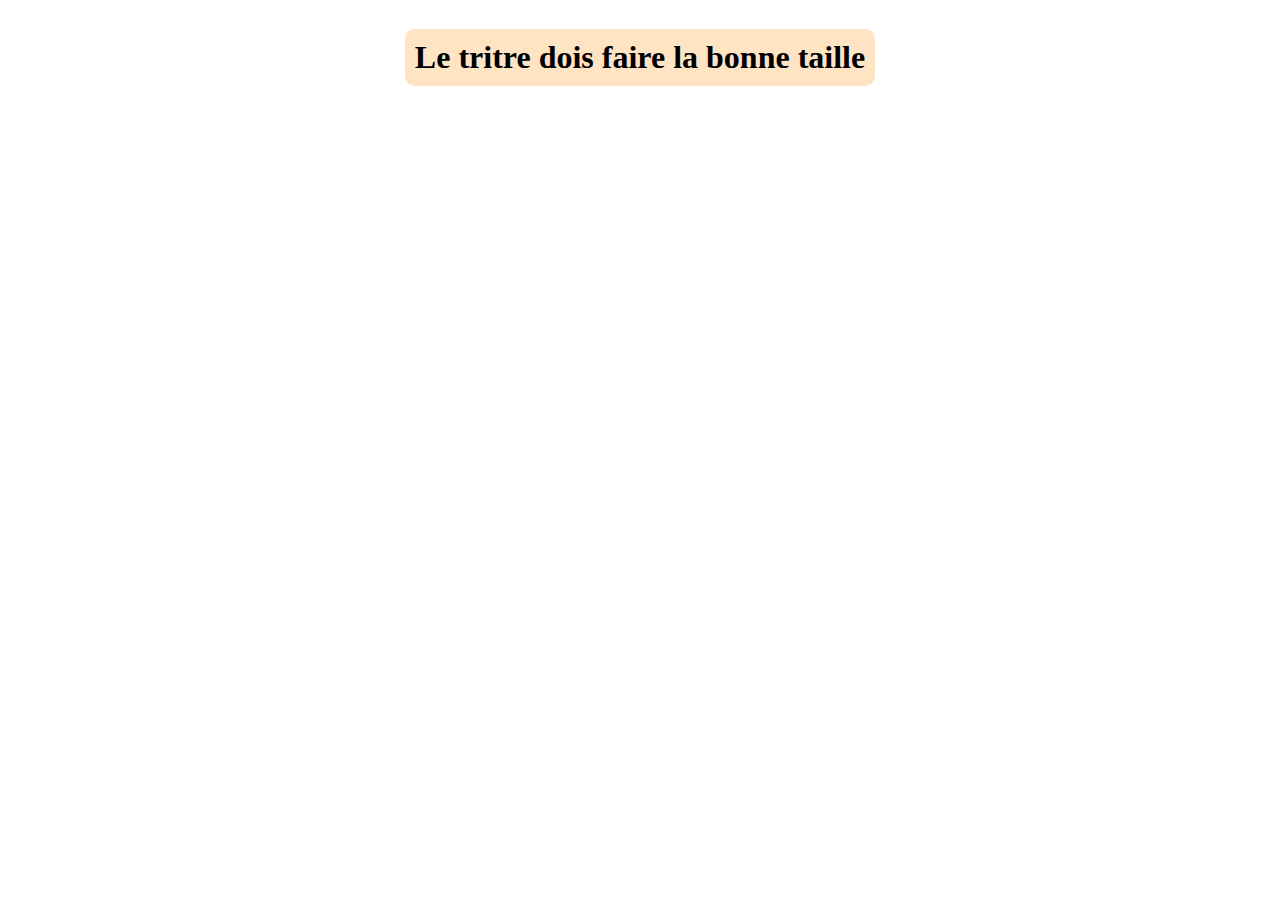
==== index.html @ 2a1acb11 "sdfs" ====
<!DOCTYPE html>
<html lang="en">
<head>
    <meta charset="UTF-8">
    <meta name="viewport" content="width=device-width, initial-scale=1.0">
    <link rel="stylesheet" href="test-online.css">
    <title>Document</title>
</head>
<body>
    <h1>Le tritre dois faire la bonne taille</h1>
</body>
</html>
---- test-online.css ----
body{
    display: flex;
    align-items: center;
    flex-direction: column;
}

h1{
    background-color: bisque;
    padding: 10px;
    border-radius: 10px;
    display: block;
    align-items: center;
   

}
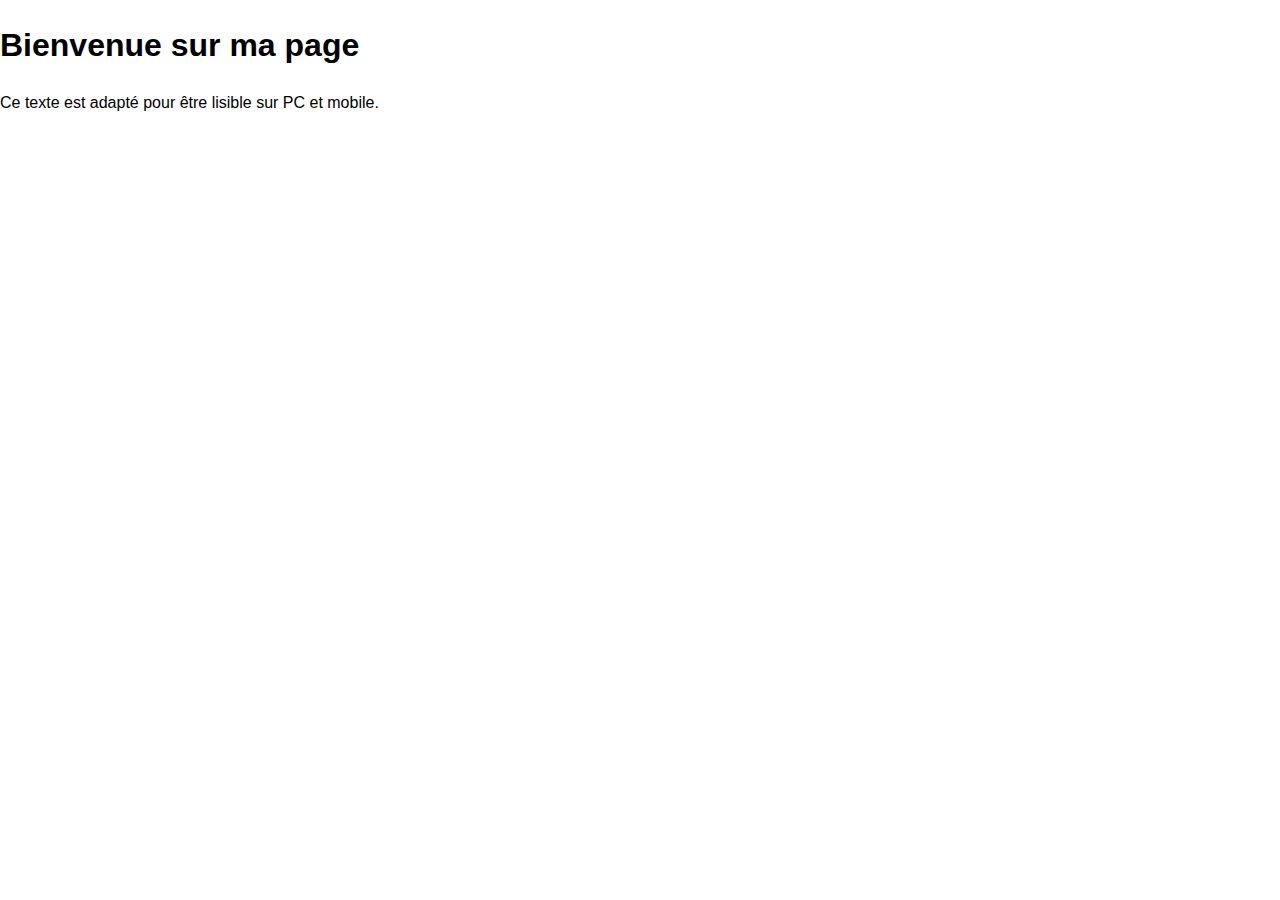
==== commit 3cf0a20d: "test @media" ====
--- a/index.html
+++ b/index.html
@@ -3,10 +3,11 @@
 <head>
     <meta charset="UTF-8">
     <meta name="viewport" content="width=device-width, initial-scale=1.0">
+    <title>Texte Adaptatif</title>
     <link rel="stylesheet" href="test-online.css">
-    <title>Document</title>
 </head>
 <body>
-    <h1>Le tritre dois faire la bonne taille</h1>
+    <h1>Bienvenue sur ma page</h1>
+    <p>Ce texte est adapté pour être lisible sur PC et mobile.</p>
 </body>
-</html>+</html>
--- a/test-online.css
+++ b/test-online.css
@@ -1,15 +1,15 @@
-body{
-    display: flex;
-    align-items: center;
-    flex-direction: column;
+/* Taille par défaut pour PC */
+body {
+    font-size: 16px;
+    line-height: 1.5;
+    margin: 0;
+    padding: 0;
+    font-family: Arial, sans-serif;
 }
 
-h1{
-    background-color: bisque;
-    padding: 10px;
-    border-radius: 10px;
-    display: block;
-    align-items: center;
-   
-
-}+/* Adaptation pour mobile */
+@media (max-width: 768px) {
+    body {
+        font-size: 14px;
+    }
+}
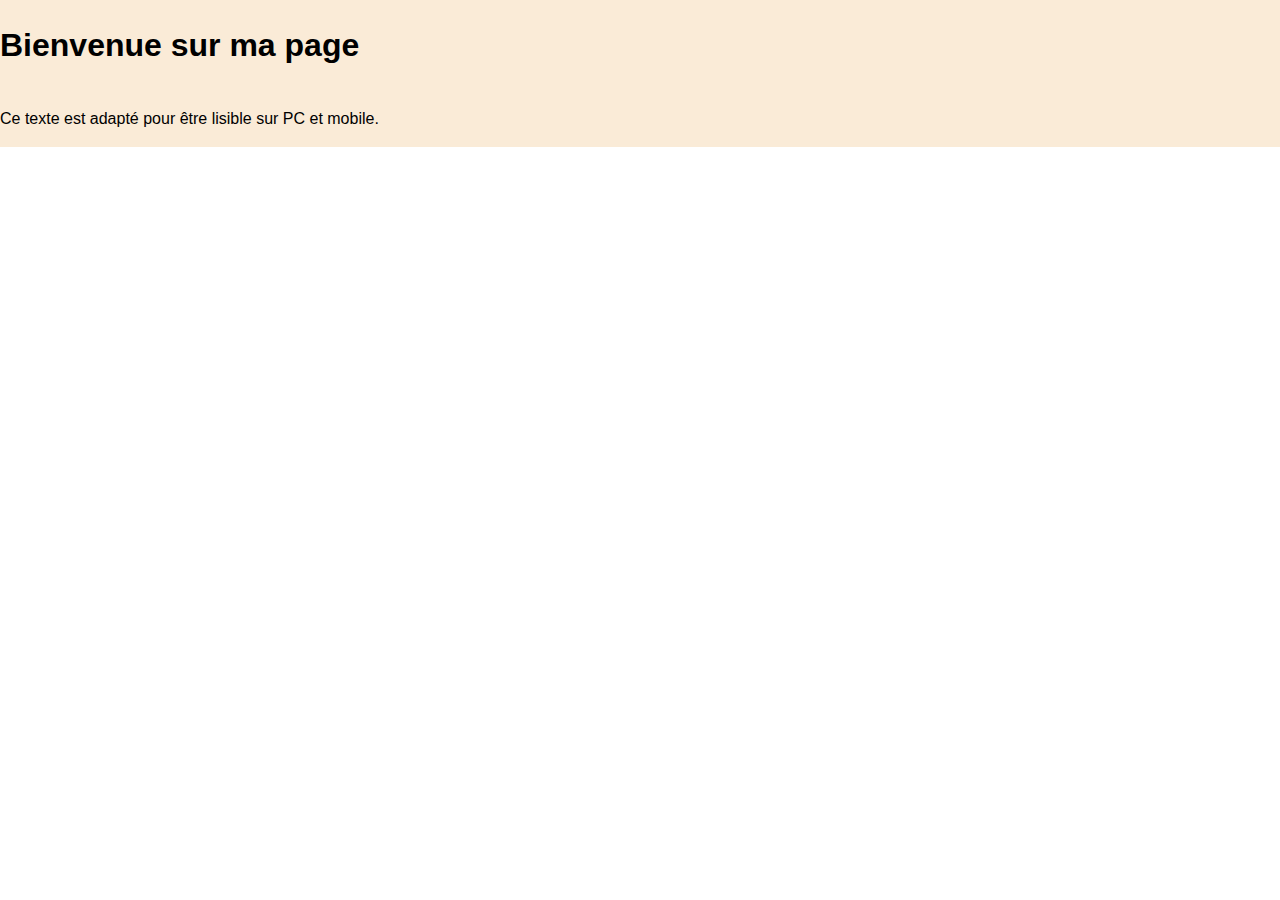
==== commit 3b0bcdb0: "uppate" ====
--- a/index.html
+++ b/index.html
@@ -7,7 +7,9 @@
     <link rel="stylesheet" href="test-online.css">
 </head>
 <body>
+    <div class="container">
     <h1>Bienvenue sur ma page</h1>
     <p>Ce texte est adapté pour être lisible sur PC et mobile.</p>
+</div>
 </body>
 </html>
--- a/test-online.css
+++ b/test-online.css
@@ -5,6 +5,7 @@
     margin: 0;
     padding: 0;
     font-family: Arial, sans-serif;
+  
 }
 
 /* Adaptation pour mobile */
@@ -13,3 +14,10 @@
         font-size: 14px;
     }
 }
+
+.container{
+    display: flex;
+    flex-direction: column;
+    background-color: antiquewhite;
+   
+}
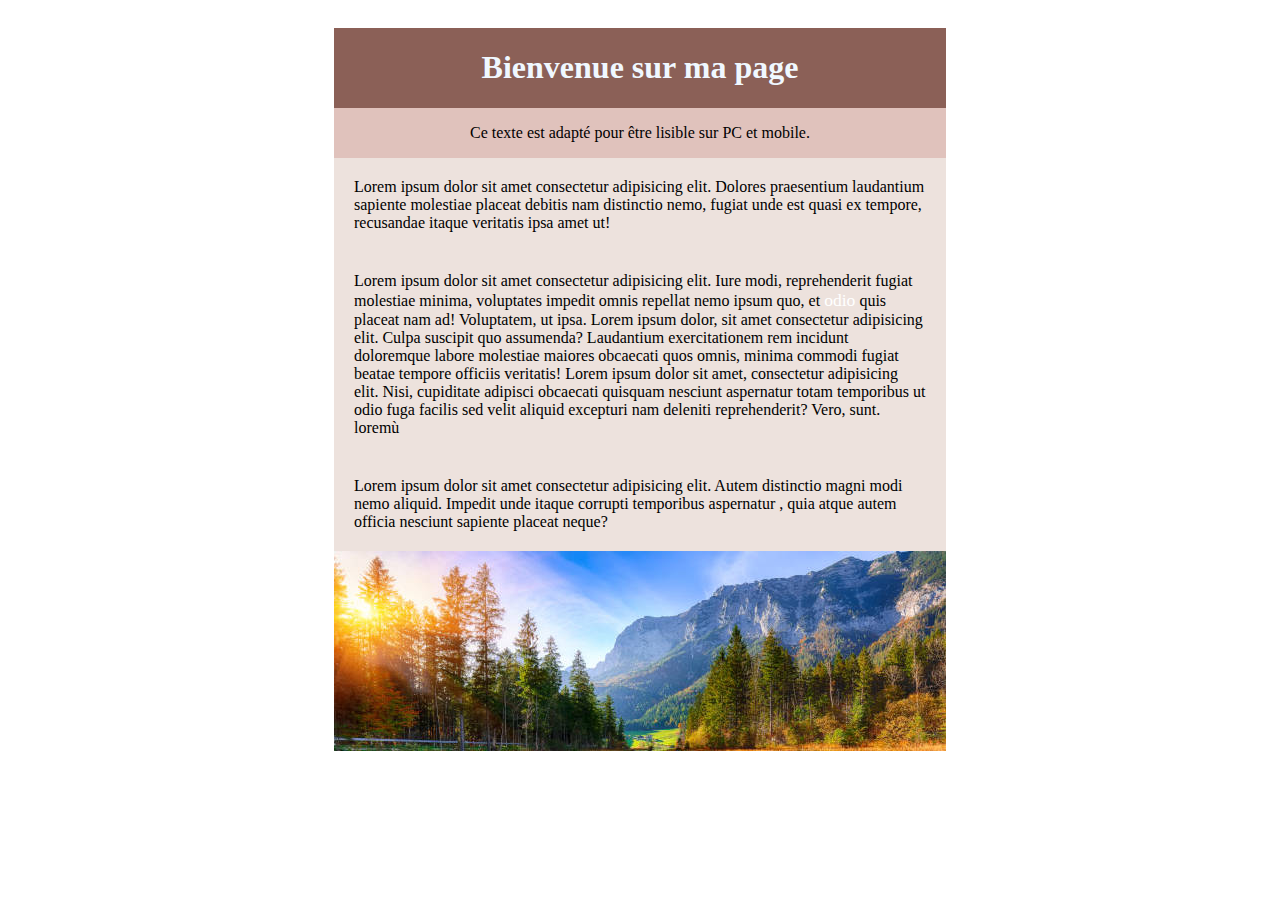
==== commit 7726d49a: "up" ====
--- a/index.html
+++ b/index.html
@@ -1,15 +1,49 @@
 <!DOCTYPE html>
 <html lang="en">
+
 <head>
     <meta charset="UTF-8">
     <meta name="viewport" content="width=device-width, initial-scale=1.0">
     <title>Texte Adaptatif</title>
     <link rel="stylesheet" href="test-online.css">
 </head>
+
 <body>
     <div class="container">
-    <h1>Bienvenue sur ma page</h1>
-    <p>Ce texte est adapté pour être lisible sur PC et mobile.</p>
-</div>
+        <div class="item item1">
+            <h1>Bienvenue sur ma page</h1>
+        </div>
+        <div class="item item2">
+            <p>Ce texte est adapté pour être lisible sur PC et mobile.</p>
+        </div>
+        <div class="item item3">
+            <p>Lorem ipsum dolor sit amet consectetur adipisicing elit.
+                Dolores praesentium laudantium sapiente molestiae placeat debitis
+                nam distinctio nemo, fugiat unde est quasi ex tempore, recusandae
+                itaque veritatis ipsa amet ut!</p>
+        </div>
+        <div class="item item4">
+            <p>Lorem ipsum dolor sit amet consectetur adipisicing elit.
+                Iure modi, reprehenderit fugiat molestiae minima, voluptates
+                impedit omnis repellat nemo ipsum quo, et <span>odio</span> quis placeat nam ad!
+                Voluptatem, ut ipsa. Lorem ipsum dolor, sit amet consectetur adipisicing
+                elit. Culpa suscipit quo assumenda? Laudantium exercitationem rem incidunt
+                doloremque labore molestiae maiores obcaecati quos omnis, minima commodi
+                fugiat beatae tempore officiis veritatis! Lorem ipsum dolor sit amet,
+                consectetur adipisicing elit. Nisi, cupiditate adipisci obcaecati quisquam
+                nesciunt aspernatur totam temporibus ut odio fuga facilis sed velit
+                aliquid excepturi nam deleniti reprehenderit? Vero, sunt. loremù
+        </div>
+        <div class="item item5">
+            <p>Lorem ipsum dolor sit amet consectetur adipisicing elit. Autem distinctio
+                magni modi nemo aliquid. Impedit unde itaque corrupti temporibus aspernatur
+                , quia atque autem officia nesciunt sapiente placeat neque?</p>
+        </div>
+        <div class="image-container">
+            <img src="img/paysage1.jpg" alt="">
+        </div>
+
+    </div>
 </body>
-</html>
+
+</html>--- a/test-online.css
+++ b/test-online.css
@@ -1,23 +1,76 @@
-/* Taille par défaut pour PC */
-body {
-    font-size: 16px;
-    line-height: 1.5;
-    margin: 0;
-    padding: 0;
-    font-family: Arial, sans-serif;
-  
-}
-
-/* Adaptation pour mobile */
-@media (max-width: 768px) {
-    body {
-        font-size: 14px;
+@media (min-width: 768px) {
+    .container {
+        width: 50%;
     }
 }
 
-.container{
+body {
     display: flex;
     flex-direction: column;
-    background-color: antiquewhite;
+    align-items: center;
+    padding: 20px;
+}
+
+.item {
+    display: flex;
+    justify-content: center;
+}
+
+.item1 {
+    background-color: #8B6057;
+    color: aliceblue;
    
 }
+
+.item2 {
+    background-color: #E0C2BC;
+   
+}
+
+.item3 {
+    background-color: #EDE2DD;
+    }
+
+.item3 p{
+    margin: 20px;
+}
+
+.item4 {
+    background-color: #EDE2DD;
+   
+}
+
+.item4 p {
+    margin: 20px;
+}
+
+.item5{
+    background-color: #EDE2DD;
+   
+}
+
+.item5 p {
+    margin: 20px;
+}
+
+.image-container {
+
+    height: 200px; /* Hauteur de la "fenêtre" visible */
+    overflow: hidden; /* Coupe tout ce qui déborde */
+   
+  }
+
+  .image-container img {
+    display: flex;
+    align-items: center;
+ 
+    width: 100%; /* Adapte la largeur de l'image au conteneur */
+    height: auto; /* Garde les proportions */
+    /* transform: translate(0, -270px); */
+  
+  }
+
+span {
+    color: white;
+    font-size: 1.1rem;
+}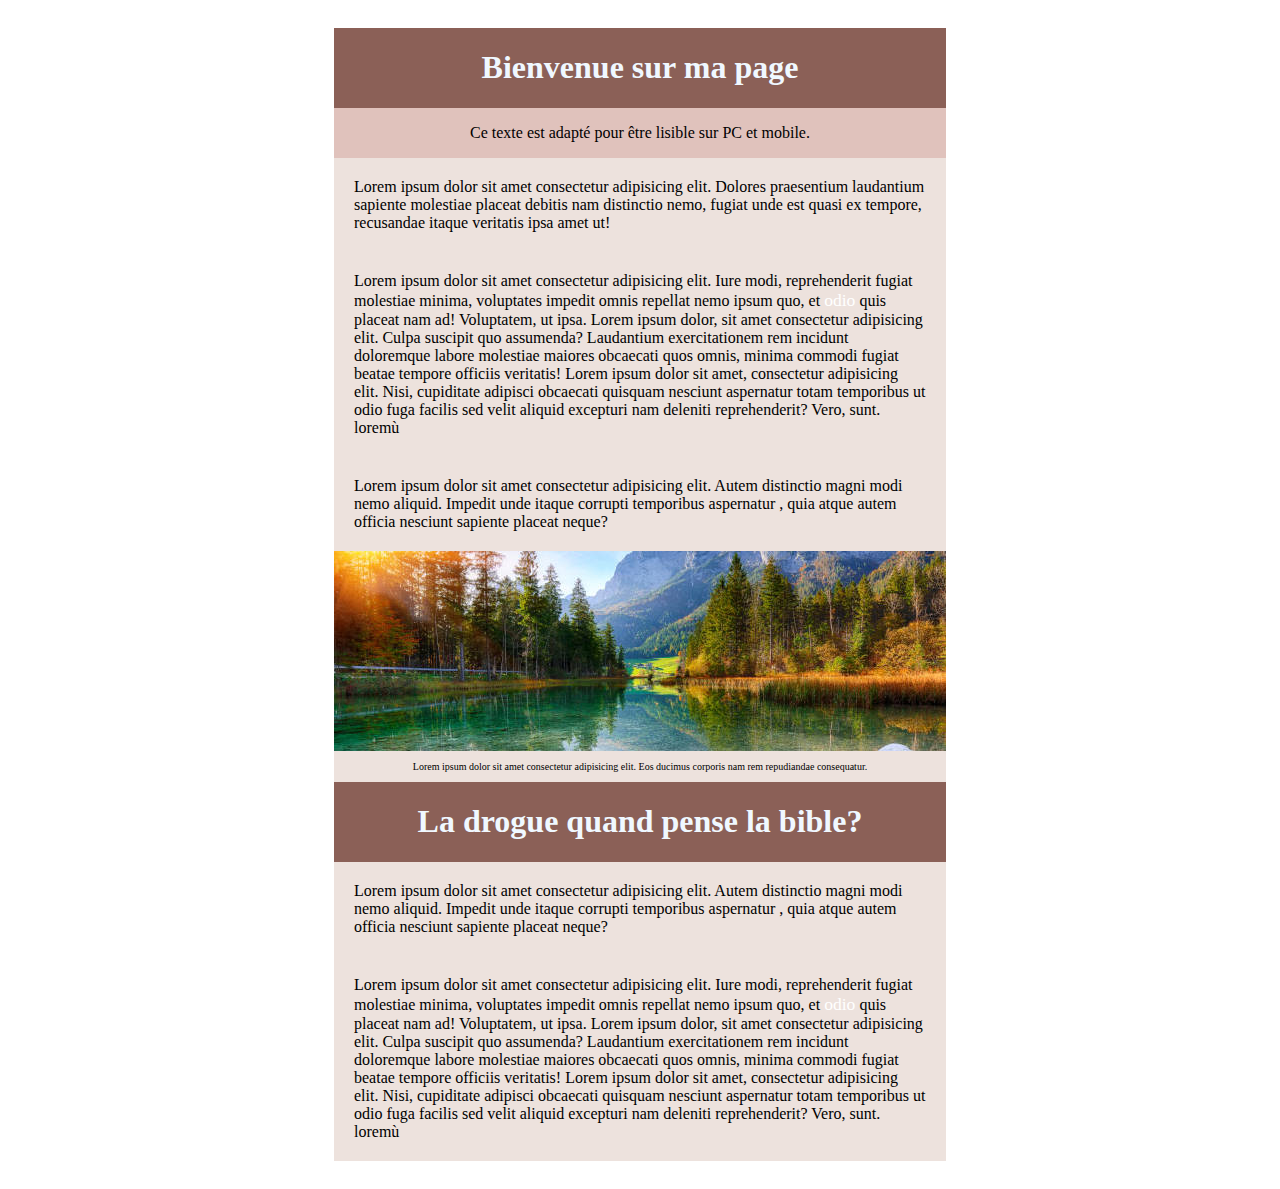
==== commit 7df6f8ac: "uppdate" ====
--- a/index.html
+++ b/index.html
@@ -42,6 +42,32 @@
         <div class="image-container">
             <img src="img/paysage1.jpg" alt="">
         </div>
+        <div class="item item6">
+            <p>
+                Lorem ipsum dolor sit amet consectetur adipisicing elit. Eos ducimus corporis nam
+                rem repudiandae consequatur.
+            </p>
+        </div>
+        <div class="item item7">
+            <h1>La drogue quand pense la bible?</h1>
+        </div>
+        <div class="item item5">
+            <p>Lorem ipsum dolor sit amet consectetur adipisicing elit. Autem distinctio
+                magni modi nemo aliquid. Impedit unde itaque corrupti temporibus aspernatur
+                , quia atque autem officia nesciunt sapiente placeat neque?</p>
+        </div>
+        <div class="item item4">
+            <p>Lorem ipsum dolor sit amet consectetur adipisicing elit.
+                Iure modi, reprehenderit fugiat molestiae minima, voluptates
+                impedit omnis repellat nemo ipsum quo, et <span>odio</span> quis placeat nam ad!
+                Voluptatem, ut ipsa. Lorem ipsum dolor, sit amet consectetur adipisicing
+                elit. Culpa suscipit quo assumenda? Laudantium exercitationem rem incidunt
+                doloremque labore molestiae maiores obcaecati quos omnis, minima commodi
+                fugiat beatae tempore officiis veritatis! Lorem ipsum dolor sit amet,
+                consectetur adipisicing elit. Nisi, cupiditate adipisci obcaecati quisquam
+                nesciunt aspernatur totam temporibus ut odio fuga facilis sed velit
+                aliquid excepturi nam deleniti reprehenderit? Vero, sunt. loremù
+        </div>
 
     </div>
 </body>
--- a/test-online.css
+++ b/test-online.css
@@ -19,56 +19,82 @@
 .item1 {
     background-color: #8B6057;
     color: aliceblue;
-   
+
 }
 
 .item2 {
     background-color: #E0C2BC;
-   
+
 }
 
 .item3 {
     background-color: #EDE2DD;
-    }
+}
 
-.item3 p{
+.item3 p {
     margin: 20px;
 }
 
 .item4 {
     background-color: #EDE2DD;
-   
+
 }
 
 .item4 p {
     margin: 20px;
 }
 
-.item5{
+.item5 {
     background-color: #EDE2DD;
-   
+
 }
 
 .item5 p {
     margin: 20px;
 }
 
+.item6 {
+    background-color: #EDE2DD;
+
+}
+
+.item6 p {
+    margin: 10px;
+    font-size: 10px;
+}
+
+.item {
+    display: flex;
+    justify-content: center;
+}
+
+.item7  {
+    background-color: #8B6057;
+    color: aliceblue;
+    
+
+  
+}
+
 .image-container {
 
-    height: 200px; /* Hauteur de la "fenêtre" visible */
-    overflow: hidden; /* Coupe tout ce qui déborde */
-   
-  }
+    height: 200px;
+    /* Hauteur de la "fenêtre" visible */
+    overflow: hidden;
+    /* Coupe tout ce qui déborde */
+    display: flex;
+    justify-content: center;
+    align-items: center;
+    background-color: #E0C2BC;
+}
 
-  .image-container img {
-    display: flex;
-    align-items: center;
- 
-    width: 100%; /* Adapte la largeur de l'image au conteneur */
-    height: auto; /* Garde les proportions */
-    /* transform: translate(0, -270px); */
-  
-  }
+.image-container img {
+    width: 100%;
+    /* Adapte la largeur de l'image au conteneur */
+    height: auto;
+    /* Garde les proportions */
+
+}
 
 span {
     color: white;
